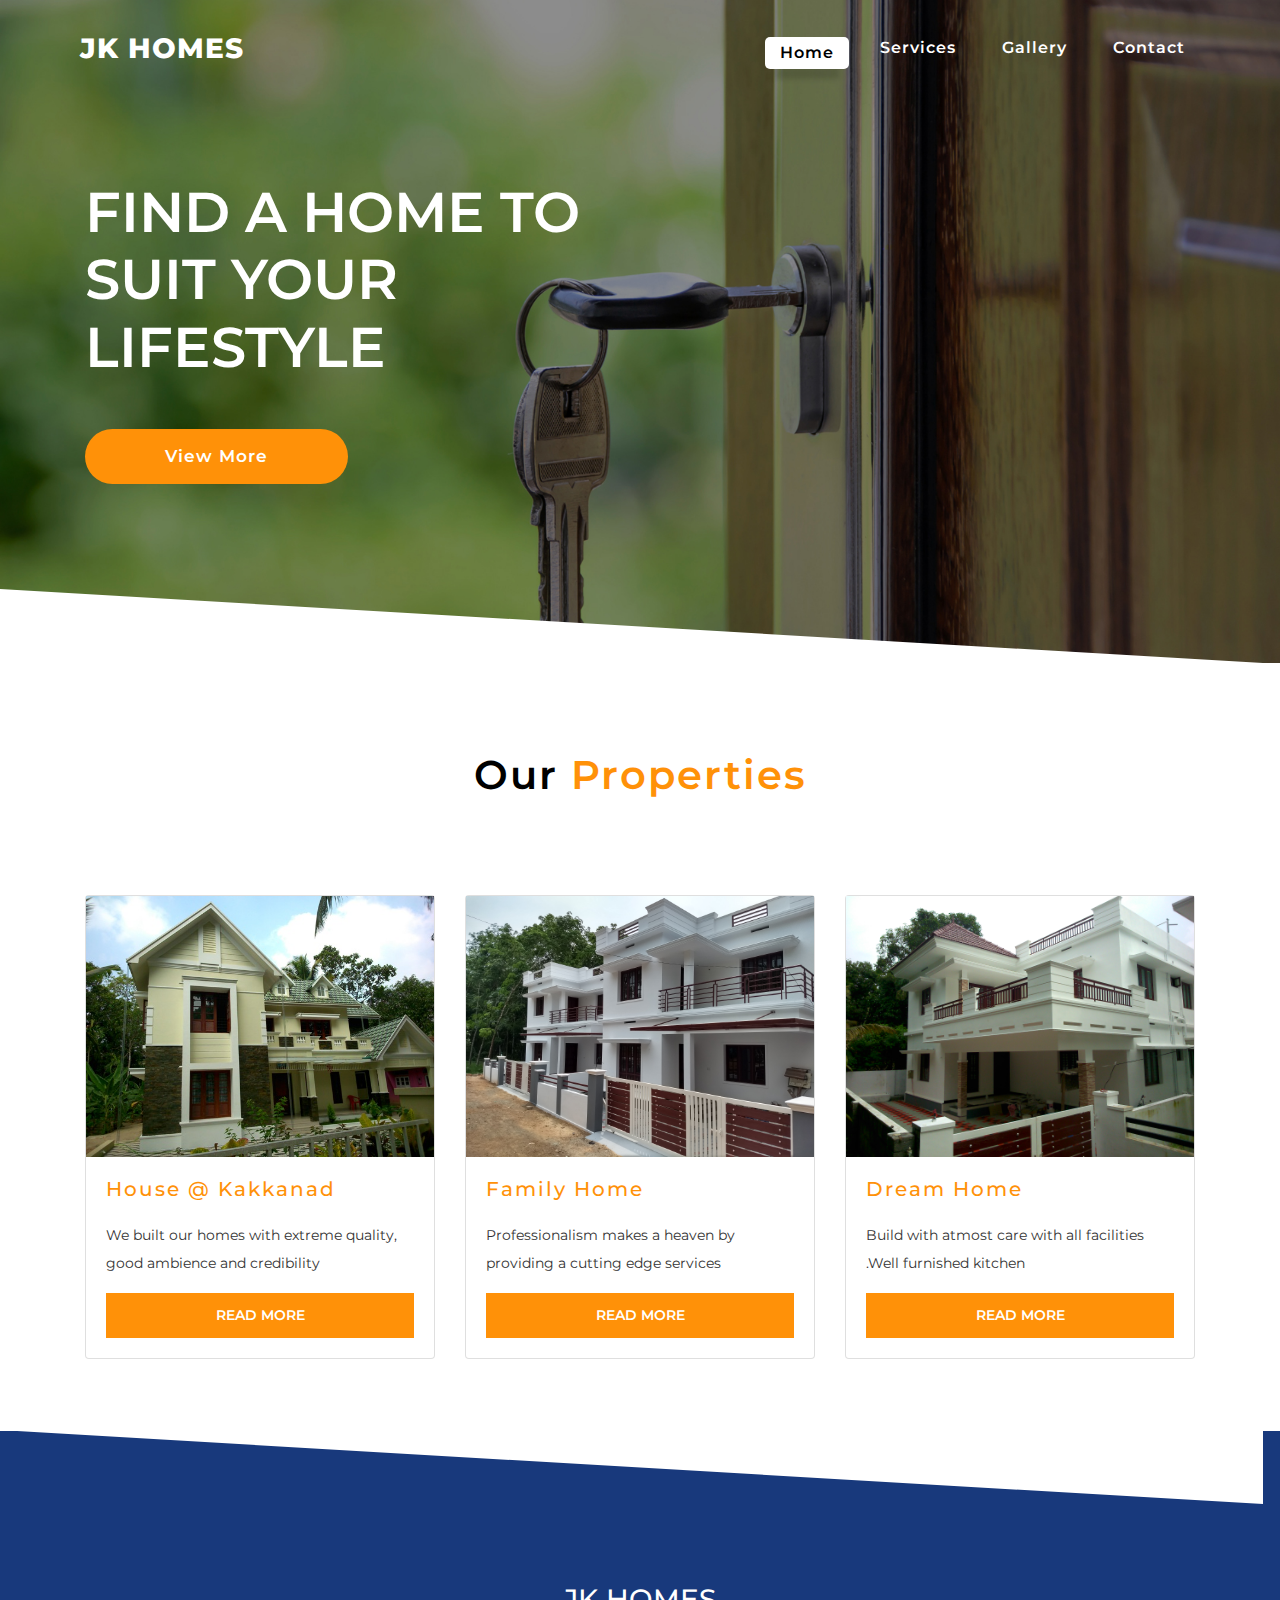
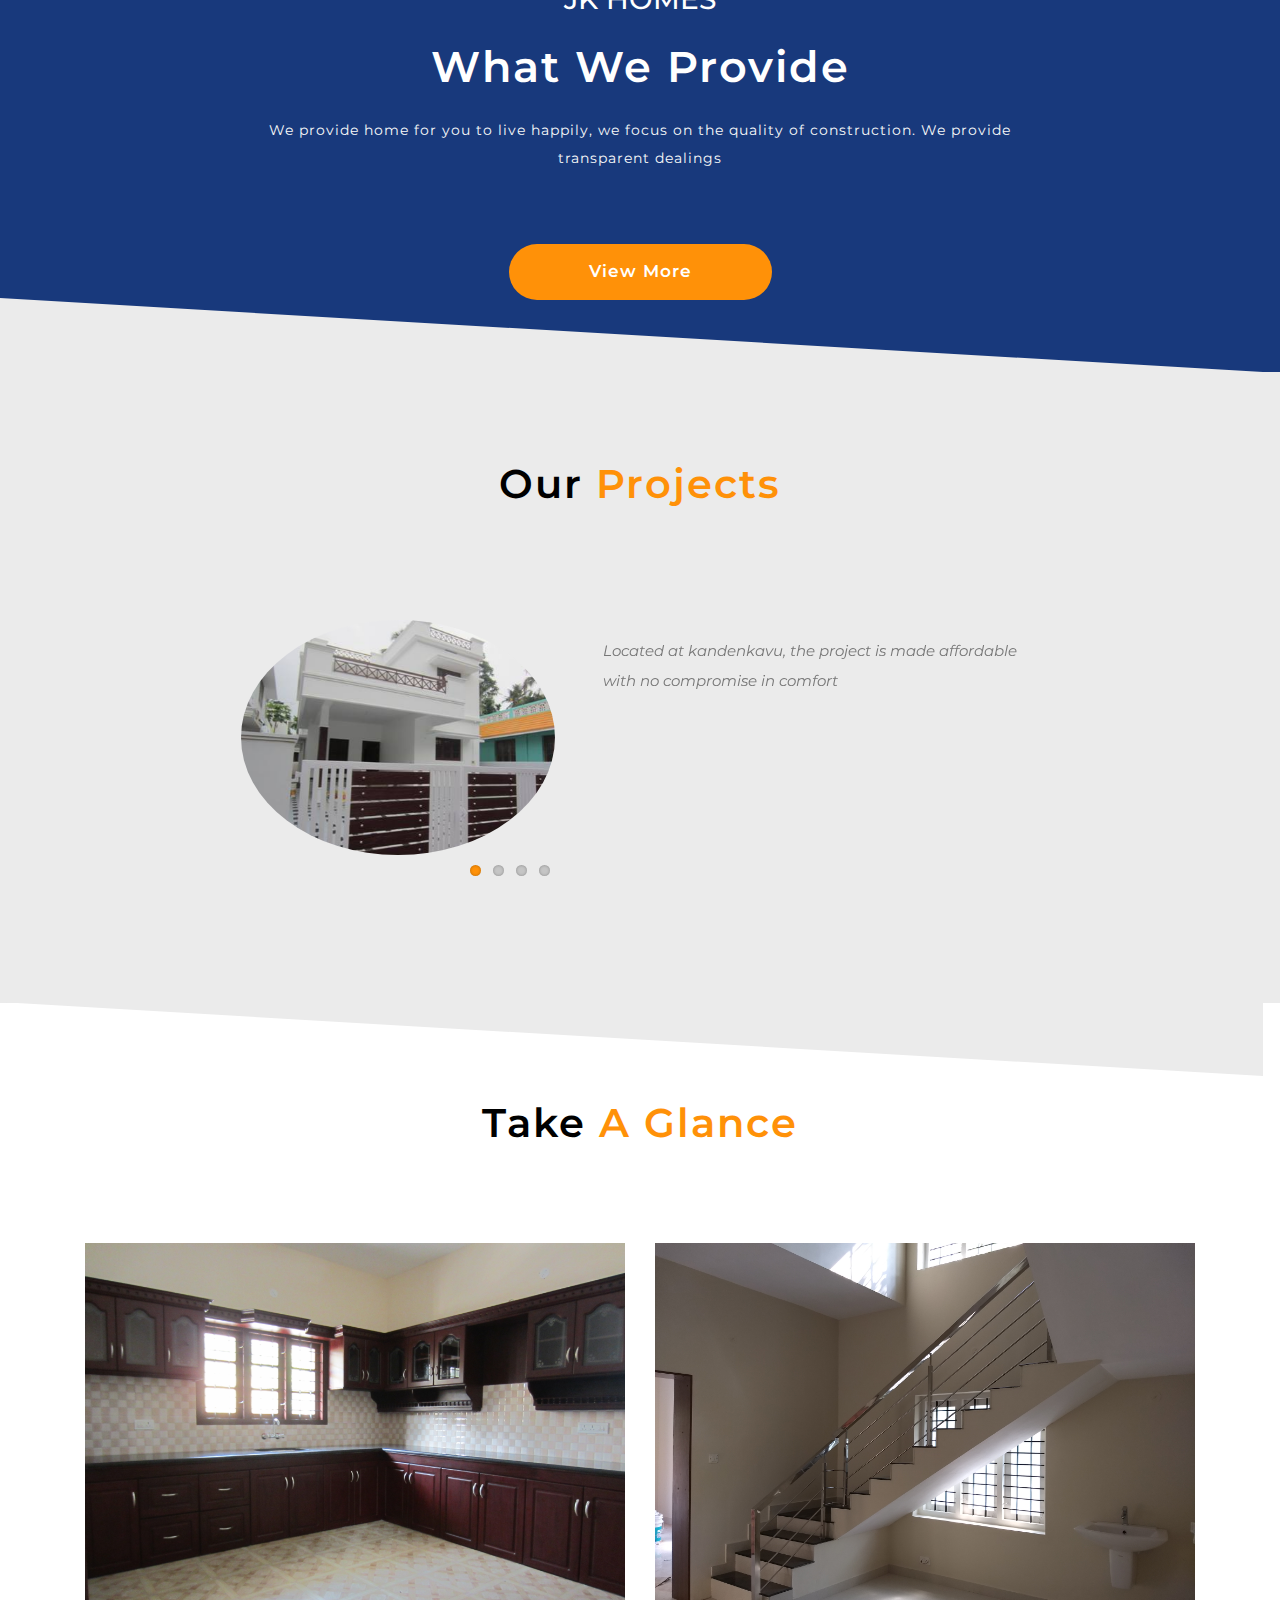
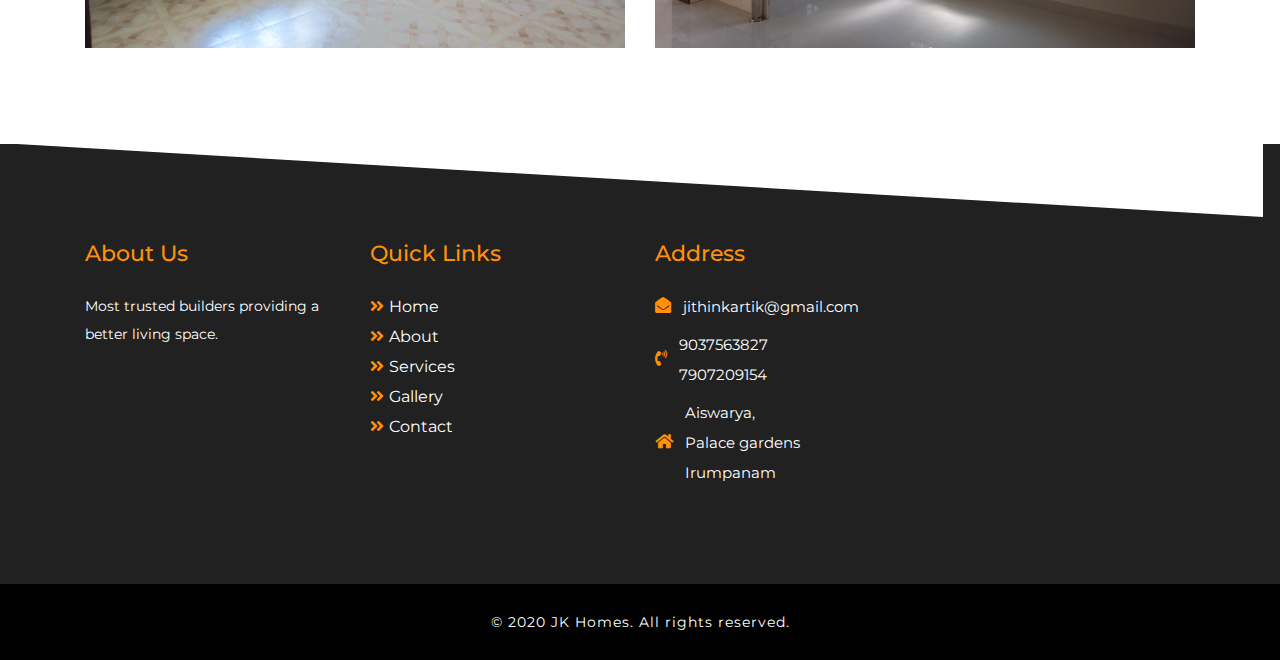
==== index.html @ 2e9ba770 "Final file" ====
<!DOCTYPE html>
<html lang="zxx">
<head>
    <title>JK Homes | Home </title>
    <meta name="viewport" content="width=device-width, initial-scale=1">
    <meta charset="utf-8" />
    <meta name="keywords" content="Vicarage Responsive web template, Bootstrap Web Templates, Flat Web Templates, Android Compatible web template, 
	SmartPhone Compatible web template, free WebDesigns for Nokia, Samsung, LG, Sony Ericsson, Motorola web design" />
    <script>
        addEventListener("load", function () {
            setTimeout(hideURLbar, 0);
        }, false);

        function hideURLbar() {
            window.scrollTo(0, 1);
        }
    </script>
    <!-- Custom Theme files -->
    <link href="css/bootstrap.css" type="text/css" rel="stylesheet" media="all">
    <link href="css/style.css" type="text/css" rel="stylesheet" media="all">
    <!-- font-awesome icons -->
    <link href="css/fontawesome-all.min.css" rel="stylesheet">
    <!-- //Custom Theme files -->
	<link rel="stylesheet" href="css/flexslider.css" type="text/css" media="screen" property="" />
    <!-- online-fonts -->
    <link href="//fonts.googleapis.com/css?family=Montserrat:200,300,400,500,600,700,800,900" rel="stylesheet"><!-- //online-fonts -->
</head>
<body>
    <!-- banner -->
    <div class="banner">
        <!-- header -->
        <header>
            <nav class="navbar navbar-expand-lg navbar-light bg-gradient-secondary">
                <h1>
                    <a class="navbar-brand text-white" href="index.html">
                       JK Homes
                    </a>
                </h1>
                <button class="navbar-toggler ml-md-auto" type="button" data-toggle="collapse" data-target="#navbarSupportedContent" aria-controls="navbarSupportedContent"
                    aria-expanded="false" aria-label="Toggle navigation">
                    <span class="navbar-toggler-icon"></span>
                </button>
                <div class="collapse navbar-collapse" id="navbarSupportedContent">
                    <ul class="navbar-nav ml-lg-auto text-center">
                        <li class="nav-item active  mr-3 mt-lg-0 mt-3">
                            <a class="nav-link" href="index.html">Home
                                <span class="sr-only">(current)</span>
                            </a>
                        </li>
                        <li class="nav-item  mr-3 mt-lg-0 mt-3">
                            <a class="nav-link" href="services.html">services</a>
                        </li>
                        
                        <li class="nav-item mr-3 mt-lg-0 mt-3">
                            <a class="nav-link" href="gallery.html">Gallery</a>
                        </li>
                        <li class="nav-item">
                            <a class="nav-link" href="contact.html">Contact</a>
                        </li>
                       
                    </ul>
                </div>
            </nav>
        </header>
        <!-- //header -->
        <div class="container">
            <!-- banner-text -->
            <div class="banner-text">
                <div class="slider-info">
                    <h3>Find a Home to suit Your Lifestyle</h3>
                    <a class="btn btn-primary mt-lg-5 mt-3 medicle-link-bnr" href="about.html" role="button">View More</a>
                </div>
            </div>
        </div>
    </div>
    <!-- //container -->
    <!-- //banner -->
	<!-- courses -->
	<section class="medthree-row w3-about  py-5">
		<div class="container py-md-4 mt-md-3">
			<h3 class="heading-medicleinfo">Our  <span>Properties</span></h3>
			<div class="card-deck mt-md-5 pt-5">
				  <div class="card">
					<img src="images/Home 14.JPG" class="img-fluid" alt="Card image cap">
					<div class="card-body medic3ls-card">
					  <h5 class="card-title">House @ Kakkanad</h5>
					  <p class="card-text mb-3">We built our homes with extreme quality, good ambience and credibility</p>
						<div class="ab_button">
							<a class="btn btn-primary btn-lg hvr-underline-from-left" href="about.html" role="button">Read More </a>
						</div>
					</div>
				  </div>
				  <div class="card">
					<img src="images/Home 15.jpg" class="img-fluid" alt="Card image cap">
					<div class="card-body medic3ls-card">
					  <h5 class="card-title"> Family Home</h5>
					   <p class="card-text mb-3 ">Professionalism makes a heaven by providing a cutting edge services</p>
						<div class="ab_button">
							<a class="btn btn-primary btn-lg hvr-underline-from-left" href="about.html" role="button">Read More </a>
						</div>
					</div>
				  </div>
				  <div class="card">
					<img src="images/Home 3.JPG" class="img-fluid" alt="Card image cap">
					<div class="card-body medic3ls-card">
					  <h5 class="card-title">Dream Home</h5>
					   <p class="card-text mb-3 ">Build with atmost care with all facilities .Well furnished kitchen</p>
						<div class="ab_button">
							<a class="btn btn-primary btn-lg hvr-underline-from-left" href="about.html" role="button">Read More </a>
						</div>
					</div>
				  </div>
			</div>
        </div>
    </section>
	<!-- //courses -->
	<!-- slide -->
		<section class="slide-bg py-5">
			<div class="container py-md-4 mt-md-3">
				<div class="bg-pricemain mt-md-3 pt-5">
					<h3 class="medicle-title text-uppercase text-white">JK Homes </h3>
					<h5 class="medicle-title text-capitalize pt-4">What we provide </h5>
					<p class="text-light py-4">We provide home for you to live happily, we focus on the quality of construction. We provide transparent dealings
					</p>
					<a class="btn btn-primary mt-lg-5 mt-3 medicle-link-bnr" href="services.html" role="button">View More</a></div>
				
</div>
			</div>
		</section>
	<!-- //slide -->
<!-- Clients -->
	<div class="clients py-5">
		<div class="container py-md-4 mt-md-3">
				<h3 class="heading-medicleinfo">Our  <span>Projects</span></h3>
				<section class="slider mt-md-5 pt-5">
				<div class="flexslider">
					<ul class="slides">
						<li>
							<div class="clients_top row">
								<div class="col-md-5 clients_img">
									<img src="images/Home 2.JPG" class="img-fluid" alt="" />
								</div>
								<div class="col-md-7 client">
									<p>Located at kandenkavu, the project is made affordable with no compromise in comfort</p>
									
								</div>
							</div>
						</li>
						<li>
							<div class="clients_top row">
								<div class="col-md-5 clients_img">
									<img src="images/Home 3.JPG" class="img-fluid" alt="" />
								</div>
								<div class="col-md-7 client">
									<p> Luxurious house located at Kureekkad provides a peacefull ambience. The spectacular view attracts every one.</p>
									
								</div>
							</div>
						</li>
						<li>
							<div class="clients_top row">
								<div class="col-md-5 clients_img">
									<img src="images/Home 4.jpg" class="img-fluid" alt="" />
								</div>
								<div class="col-md-7 client">
									<p>Moving to our new house is definitely a life-changing decision that presents new opportunities, gives new experiences and of course offers new challenges .</p>
									
								</div>
							</div>
						</li>
						<li>
							<div class="clients_top row">
								<div class="col-md-5 clients_img">
									<img src="images/Home 5.JPG" class="img-fluid" alt="" />
								</div>
								<div class="col-md-7 client">
									<p>We are happy to show around your dream dwelling that is built in this beautiful countryside.The house perfectly emanates the service that we provide .</p>
									
							</div>
						</li>
					</ul>
				</div>
			</section>
		</div>
	</div>
<!-- //Clients -->
 <!-- newsletter-->
   
    <!-- //newsletter-->

	<!-- video and events -->
	<div class="video-choose-medicle py-5">
		<div class="container py-xl-5 py-lg-3">
		<h3 class="heading-medicleinfo">Take <span>a glance</span></h3>
			<div class="row mt-md-5 pt-5">
				<div class="col-lg-6 video">
					<img src="images/Home fr- 11.JPG" class="img-fluid" alt="" />
					
				</div>
				<div class="col-lg-6">
					<img src="images/Home fr-10.jpg" class="img-fluid" alt=""/>
				</div>
			</div>

				
					
				</div>
			</div>
		</div>
	</div>
	<!-- //video and events -->
	<!-- Footer -->
		<footer id="footer" class="py-5">
			<div class="container">
				<div class="row  py-lg-5">
					<div class="col-lg-3 col-sm-6 footer-logo">
						<h5>about us</h5>
						
						<p class="mt-3">Most trusted builders providing a better living space.</p>
					</div>
					<div class="col-lg-3 col-sm-6 mt-sm-0 mt-4">
						<h5>Quick links</h5>
						<ul class="list-unstyled quick-links">
							<li>
								<a href="index.html">
								<i class="fa fa-angle-double-right"></i>Home</a>
							</li>
							<li>
								<a href="about.html">
									<i class="fa fa-angle-double-right"></i>About</a>
							</li>
							<li>
								<a href="services.html">
									<i class="fa fa-angle-double-right"></i>Services</a>
							</li>
							<li>
								<a href="gallery.html">
									<i class="fa fa-angle-double-right"></i>Gallery</a>
							</li>
							<li>
								<a href="contact.html">
									<i class="fa fa-angle-double-right"></i>Contact</a>
							</li>
						</ul>
					</div>
					
					<div class="col-lg-4 col-sm-6 footer_grid1 mt-lg-0 mt-4">
						<h5>Address</h5>
						<div class="fv3-contact">
							<span class="fas fa-envelope-open mr-2"></span>
							<p>
								<a href="mailto:chippym002@gmail.com">jithinkartik@gmail.com</a>
							</p>
						</div>
						<div class="fv3-contact my-2">
							<span class="fas fa-phone-volume mr-2"></span>
							<p>9037563827 <br> 7907209154</p>
					
						</div>
						<div class="fv3-contact">
							<span class="fas fa-home mr-2"></span>
							<p>Aiswarya,
								<br>Palace gardens <br> Irumpanam </p>
						</div>
					</div>
				</div>
			</div>
		</footer>
		<div class="cpy-right text-center py-4">
			<p class="text-white">©  2020 JK Homes. All rights reserved.
			</p>
		</div>
	</div>
	<!-- /Footer -->

	<!-- login  -->
   
    <!-- //login -->
	 <!--/Register-->
   
    <!--//Register-->

    <!-- //footer -->
    <!-- js -->
    <script src="js/jquery-2.2.3.min.js"></script>
    <!-- //js -->
	<!-- FlexSlider-JavaScript -->
	<script defer src="js/jquery.flexslider.js"></script>
	<script type="text/javascript">
		
				$(window).load(function(){
				$('.flexslider').flexslider({
					animation: "slide",
					start: function(slider){
						$('body').removeClass('loading');
					}
			});
		});
	</script>
<!-- //FlexSlider-JavaScript -->
    <!-- script for password match -->
    <script>
        window.onload = function () {
            document.getElementById("password1").onchange = validatePassword;
            document.getElementById("password2").onchange = validatePassword;
        }

        function validatePassword() {
            var pass2 = document.getElementById("password2").value;
            var pass1 = document.getElementById("password1").value;
            if (pass1 != pass2)
                document.getElementById("password2").setCustomValidity("Passwords Don't Match");
            else
                document.getElementById("password2").setCustomValidity('');
            //empty string means no validation error
        }
    </script>
    <!-- script for password match -->
    <!-- start-smooth-scrolling -->
    <script src="js/move-top.js"></script>
    <script src="js/easing.js"></script>
    <script>
        jQuery(document).ready(function ($) {
            $(".scroll").click(function (event) {
                event.preventDefault();

                $('html,body').animate({
                    scrollTop: $(this.hash).offset().top
                }, 1000);
            });
        });
    </script>
    <!-- //end-smooth-scrolling -->
    <!-- smooth-scrolling-of-move-up -->
    <script>
        $(document).ready(function () {
            /*
            var defaults = {
                containerID: 'toTop', // fading element id
                containerHoverID: 'toTopHover', // fading element hover id
                scrollSpeed: 1200,
                easingType: 'linear' 
            };
            */

            $().UItoTop({
                easingType: 'easeOutQuart'
            });

        });
    </script>
    <script src="js/SmoothScroll.min.js"></script>
    <!-- //smooth-scrolling-of-move-up -->
    <!-- Bootstrap core JavaScript
================================================== -->
    <!-- Placed at the end of the document so the pages load faster -->
    <script src="js/bootstrap.js"></script>
</body>
</html>
---- css/style.css ----
body {
	margin: 0;
	font-family: 'Montserrat', sans-serif;
	background: #fff;
}

body a,
.slider-info a {
	transition: 0.5s all;
	-webkit-transition: 0.5s all;
	-moz-transition: 0.5s all;
	-o-transition: 0.5s all;
	-ms-transition: 0.5s all;
	text-decoration: none;
	outline: none;
}

h1,
h2,
h3,
h4,
h5,
h6 {
	margin: 0;
	font-family: 'Montserrat', sans-serif;
}

p {
	margin: 0;
	color: #333;
	font-size: 14px;
	line-height: 2;
}

ul {
	margin: 0;
	padding: 0;
}

ul {
	list-style-type: none;
}

body a:hover {
	text-decoration: none;
}

body a:focus {
	outline: none;
	text-decoration: none;
}

.list-group-item {
	background-color: transparent;
}

/*-- bottom-to-top --*/

#toTop {
	display: none;
	text-decoration: none;
	position: fixed;
	bottom: 24px;
	right: 3%;
	overflow: hidden;
	z-index: 999;
	width: 32px;
	height: 32px;
	border: none;
	text-indent: 100%;
	background: url(../images/move-top.png) no-repeat 0px 0px;
}

#toTopHover {
	width: 32px;
	height: 32px;
	display: block;
	overflow: hidden;
	float: right;
	opacity: 0;
	-moz-opacity: 0;
	filter: alpha(opacity=0);
}

/*-- //bottom-to-top --*/

/* header */

header h1,
footer h2 {
	line-height: 0;
}

.navbar-light {
	padding: 2em 5em;
	position: absolute;
	z-index: 999;
	width: 100%;
	left: 0;
}

a.navbar-brand {
	font-family: 'Montserrat', sans-serif;
	text-transform: uppercase;
	font-weight: 800;
	font-size: 0.7em;
	letter-spacing: 1px;
}

a.navbar-brand i {
	color: rgba(0, 0, 0, 0.18);
	font-size: 2em;
}

.navbar-light .navbar-nav .nav-link {
	font-weight: 600;
	text-transform: capitalize;
	color: #fff;
	padding: 4px 15px;
	letter-spacing: 1px;
	-webkit-transition: 0.5s all ease;
	-moz-transition: 0.5s all ease;
	-o-transition: 0.5s all ease;
	-ms-transition: 0.5s all ease;
}

.navbar-light .navbar-nav .nav-link:hover,
.navbar-light .navbar-nav .nav-link:focus,
.navbar-light .navbar-nav .show>.nav-link,
.navbar-light .navbar-nav .active>.nav-link,
.navbar-light .navbar-nav .nav-link.show,
.navbar-light .navbar-nav .nav-link.active {
	color: #000000;
	background: #fff;
	border-radius: 5px;
	box-shadow: 0 20px 5px -10px rgba(0, 0, 0, 0.15);
	transform: translateY(5px);
	transform: translateY(5px);
	-ms-transform: translateY(5px);
	-o-transform: translateY(5px);
	-webkit-transform: translateY(5px);
}

.dropdown-item {
	color: #fff;
}

.dropdown-item,
.dropdown-item.active,
.dropdown-item:active {
	background-color: white;
	color: #000 !important;
	font-weight: 600;
}

.medic3ls-btn {
	letter-spacing: 1px;
	font-weight: 600;
	background: transparent;
	border: 2px solid #fff;
	padding: 4px 15px;
	background: #eee;
}

/*-- //header --*/

/* banner */

.banner {
	background: url(../images/bg4.jpg) center no-repeat;
	-webkit-background-size: cover;
	-moz-background-size: cover;
	-o-background-size: cover;
	-ms-background-size: cover;
	background-size: cover;
	position: relative;
}
.banner:after {
    content: '';
    position: absolute;
    bottom: 0px;
    left: 1px;
    width: 0;
    height: 0;
    border-bottom: 74px solid #ffffff;
    border-right: 1582px solid transparent;
    border-left: 0px solid transparent;
    transform: rotate(-360deg);
}
.inner-banner {
	background: url(../images/bg4.jpg)no-repeat;
	-webkit-background-size: cover;
	-moz-background-size: cover;
	-o-background-size: cover;
	-ms-background-size: cover;
	background-size: cover;
	min-height: 350px;
	position: relative;
}

.banner-text {
	padding: 14vw 0;
	box-sizing: border-box;
}

.slider-info {
    text-align: left;
    width: 600px;
    margin-right: auto;
}

.slider-info h3 {
	font-size: 3.5em;
	text-transform: uppercase;
	color: #fff;
	font-weight: 600;
}

.medicle-link-bnr {
	padding: 15px 80px;
	color: #fff;
	font-weight: 600;
	letter-spacing: 1px;
	font-size: 17px;
	background: #ff9108;
	border: none;
	border-radius: 30px;
}

.medicle-link-cnt {
	padding: 15px 40px;
	color: #fff;
	letter-spacing: 2px;
	font-size: 16px;
	background: #ff9108;
	border: none;
	border-radius: 30px;
	text-transform: uppercase;
}
section.medthree-row{
    position: relative;
}
section.medthree-row:after {
    content: '';
    position: absolute;
    bottom: -73px;
    left: 1px;
    width: 0;
    height: 0;
    border-bottom: 74px solid #ffffff;
    border-right: 1582px solid transparent;
    border-left: 0px solid transparent;
    transform: rotate(-180deg);
	z-index: 9;
}
/* slide */

.slide-bg {
    background: #18397c;
    /*background-size: cover;
    min-height: 40vw;*/
	position:relative;
}
.slide-bg:after {
    content: '';
    position: absolute;
    bottom: 0px;
    left: 1px;
    width: 0;
    height: 0;
    border-bottom: 74px solid #ebebeb;
    border-right: 1582px solid transparent;
    border-left: 0px solid transparent;
    transform: rotate(-360deg);
}
h5.medicle-title {
    color: #fff;
    font-size: 2.7em;
    font-weight: 600;
    letter-spacing: 2px;
}

.slide-bg p {
    letter-spacing: 1px;
}
.bg-pricemain{
    width: 70%;
    margin: 0 auto;
	text-align:center;
}
/* //slide */
/*-- clients--*/
.clients {
    padding: 5em 0;
    background: #ebebeb;
	position:relative;
}
.clients:after {
    content: '';
    position: absolute;
    bottom: -73px;
    left: 1px;
    width: 0;
    height: 0;
    border-bottom: 74px solid #ebebeb;
    border-right: 1582px solid transparent;
    border-left: 0px solid transparent;
    transform: rotate(-180deg);
    z-index: 9;
}
.clients label.line{
	background:#000;
}
.clients h4 {
	font-size: 16px;
	text-transform:uppercase;
	letter-spacing:2px;
	color:#000;
	margin-bottom:35px;
}

.flex-active-slide p {
    line-height: 30px;
    color: #777;
    font-style: italic;
	font-size:15px;
}
.client {
    padding: 2em;
}
.client h5 {
    font-size: 20px;
    color: #ff9108;
    margin-top: 1em;
}
.clients_img {
    padding: 1em;
}
section.slider {
    width: 72%;
    margin: 0 auto;
}
/*-- //clients--*/
/*--/newsletter--*/

.newsletter.text-center.py-lg-5 {
	background: #d19f48;
	position: relative;
}
.newsletter:after {
    content: '';
    position: absolute;
    bottom: 0px;
    left: 1px;
    width: 0;
    height: 0;
    border-bottom: 74px solid #fff;
    border-right: 1582px solid transparent;
    border-left: 0px solid transparent;
    transform: rotate(-360deg);
}
.newsright input[type="email"] {
	outline: none;
	width: 100%;
	padding: 15px 20px;
	color: #848484;
	font-size: 14px;
	border: 1px solid #b5bbbd;
	width: 74%;
	letter-spacing: 3px;
	background: none;
}

.newsright input[type="email"] {
	outline: none;
	padding: 5px 20px;
	border: none;
	line-height: 3;
	color: #fff;
	font-size: 1em;
	width: 70%;
	letter-spacing: 3px;
	background: rgba(208, 202, 202, 0.34);
	border-radius: 0px;
}

.newsright input[type="submit"] {
	padding: 11px 20px;
	font-size: 15px;
	outline: none;
	text-transform: uppercase;
	font-weight: 600;
	letter-spacing: 3px;
	background: #d19f48;
	border: 4px solid rgba(0, 0, 0, 0.32);
	margin-left: 10px;
	color: #fff;
	width: 30%;
	cursor: pointer;
	border-radius: 0;
}

.newsright input[type="submit"]:hover {
	background: #000;
}
.newsletter-inner {
    width: 61%;
    margin: 0 auto;
}
.newsright {
	margin: 0 auto;
	width: 50%;
}

.galsses-grid-right {
	padding: 0 5em 0 2em;
}

.form-control:focus {
	color: #495057;
	background-color: #fff;
	border: 1px solid #80bdff;
	outline: 0;
	box-shadow: 0 0 0 0.2rem transparent;
}

label.align-self-center {
	background: #000000;
	font-size: 2em;
	color: rgba(255, 255, 255, 0.55);
	width: 70px;
	line-height: 60px;
	height: 60px;
	margin-bottom: 0;
	text-align: center;
}

/*--//newsletter--*/
/* footer */

.footer_grid1 span {
    color: #ff9108;
    line-height: 1.5;
}

.list-unstyled li span {
    color: #fff;
    font-weight: 600;
}

input[type="submit"] {
    cursor: pointer;
}

#footer h5 {
    margin-bottom: 25px;
    color:#ff9108;
    text-transform: capitalize;
    font-size: 1.4em;
}

#footer ul.social li {
    padding: 3px 0;
}

.footer-logo h2 a {
    color: #ff9108;
    font-size: 0.9em;
    text-transform: capitalize;
    display: block;
    padding: 0.5em 0;
}
.footer-logo p {
    font-size: 14px;
    color: #fff;
}

.footer-logo h2 a span {
    display: block;
    font-size: 0.5em;
    text-transform: capitalize;
    color: #000;
    letter-spacing: 3px;
    font-weight: 600;
}

#footer ul.social li a i {
    margin-right: 5px;
    font-size: 25px;
    -webkit-transition: .5s all ease;
    -moz-transition: .5s all ease;
    transition: .5s all ease;
}

#footer ul.social li:hover a i {
    font-size: 30px;
    margin-top: -10px;
}

#footer ul.social li a,
#footer ul.quick-links li a {
    color: #fff;
}

#footer ul.social li a:hover {
    color: #eeeeee;
}

#footer ul.quick-links li {
    padding: 3px 0;
    -webkit-transition: .5s all ease;
    -moz-transition: .5s all ease;
    transition: .5s all ease;
    color: #fff;
}

#footer ul.quick-links li a:hover {
    padding: 3px 0;
    margin-left: 5px;
    font-weight: 700;
}

#footer ul.quick-links li a i {
    margin-right: 5px;
    color: #ff9108;
}

#footer ul.quick-links li:hover a i {
    font-weight: 700;
}

fv3-contact span {
    color: #56ab2f;
    font-size: 1.2em;
    display: inline-block;
    background: #eee;
    vertical-align: middle;
    width: 50px;
    height: 50px;
    line-height: 50px;
    text-align: center;
    border-radius: 50%;
}

.fv3-contact p {
    display: inline-block;
    vertical-align: middle;
    color: #fff;
    font-size: 15px;
}

.fv3-contact p a {
    color: #fff;
}
.cpy-right {
    background: #000;
}
.cpy-right {
    color: #fff;
    letter-spacing: 1px;
}
.cpy-right a{
    color: #ff9108; 
}
.cpy-right a:hover {
    color: #fff;
    
}
@media (max-width:767px) {
    #footer h5 {
        padding-left: 0;
        border-left: transparent;
        padding-bottom: 0px;
        margin-bottom: 10px;
    }
}

/*-- footer */
/* //banner */
.heading-medicleinfo {
    font-weight: 600;
    letter-spacing: 2px;
    font-size: 40px;
    text-align: center;
    color: #000;
    text-transform: capitalize;
    position: relative;
    margin-top: 0;
}
.heading-medicleinfo span {
    color: #ff9108;
}
/* //end fixed social */

h5.card-title {
    font-size: 20px;
    letter-spacing: 2px;
    margin-bottom: 1em;
    color: #ff9108;
}
.ab_button a {
    padding: 0.7em 2em;
    color: #fff;
    font-size: 14px;
	background: #ff9108;
    border: 2px solid #ff9108;
	display: block;
    border-radius: 0;
    font-weight: 600;
    text-transform: uppercase;
    transition: 0.5s all;
    -webkit-transition: 0.5s all;
    -moz-transition: 0.5s all;
    -o-transition: 0.5s all;
    -ms-transition: 0.5s all;
}
.ab_button a:hover {
    background:none;
	color:#ff9108;
    border: 2px solid #ff9108;
}
/* login */

.modal-content {
	position: relative;
	display: -webkit-box;
	display: -ms-flexbox;
	display: flex;
	-webkit-box-orient: vertical;
	-webkit-box-direction: normal;
	-ms-flex-direction: column;
	flex-direction: column;
	width: 100%;
	pointer-events: auto;
	border: 10px solid rgba(0, 0, 0, 0.19);
	border-radius: 0.3rem;
	outline: 0;
	color: #fff;
	font-family: 'Montserrat', sans-serif;
	background: #fff;
}

.right-medic3l input[type="submit"] {
	background: #ff9108;
	border: none;
	color: #fff;
	font-size: 1em;
	text-transform: uppercase;
	font-weight: 600;
	letter-spacing: 1px;
	font-family: 'Montserrat', sans-serif;
	cursor: pointer;
}
button.form-control.submit.mb-4 {
    background: #ff9108;
	border: none;
	color: #fff;
	font-size: 1em;
	text-transform: uppercase;
	font-weight: 600;
	letter-spacing: 1px;
	font-family: 'Montserrat', sans-serif;
	cursor: pointer;
}
.col-form-label {
	text-transform: uppercase;
	font-weight: 600;
	color: #000;
	font-size: 13px;
	letter-spacing: 1px;
}

.modal-header {
	background: #fff;
	color: #000;
	border: none;
	text-transform: uppercase;
	margin: 0 auto;
}

.modal-body {
	position: relative;
	-webkit-box-flex: 1;
	-ms-flex: 1 1 auto;
	flex: 1 1 auto;
	padding: 1rem;
}

/* //modal */

/* video and event section */
.video-choose-medicle{
	position:relative
}
.video-choose-medicle:after {
    content: '';
    position: absolute;
    bottom: -73px;
    left: 1px;
    width: 0;
    height: 0;
    border-bottom: 74px solid #fff;
    border-right: 1582px solid transparent;
    border-left: 0px solid transparent;
    transform: rotate(-180deg);
    z-index: 9;
}
.events-up h5 {
    font-size: 20px;
}

.events-up h5 span {
    display: block;
}

.events-up {
    background: #ff9108;
}
.events-right h4 {
    font-size: 20px;
}
.events-right ul li i {
    color: #ff9108;
}

.events-right ul li {
    font-size: 15px;
}

/* video and event section */
footer#footer {
    background: #212121;
}
/*--services --*/
.w3-services{
  padding:5em 0;
}
.w3-services-left-grid h3 {
    color: #fff;
}
.w3-services-left-grid h4 {
    font-size: 1.4em;
    color: #fff;
	margin-bottom: 1em;
    text-transform: uppercase;
    letter-spacing: 2px;
}
.w3-services-left-grid p, .w3-icon-grid1 p {
    font-size: 15px;
    line-height: 28px;
    letter-spacing: 0.5px;
    text-transform: capitalize;
    color: #777;
}
.Supp {
    float: left;
    width: 80%;
    margin-left: 5%;
}
.w3-icon-grid1 i {
    font-size: 16px;
    color: #fff;
    float: left;
    width: 40px;
    height: 40px;
    background:#029EB7;
    text-align: center;
    line-height: 40px;
    border-radius: 50%;
}
.w3-icon-grid-gap1:nth-child(2){
    margin: 3em 0;
}
.w3-services-right-grid h3 {
    text-transform: capitalize;
    color: #58575d;
    font-size: 21px;
    font-weight: 600;
    letter-spacing: 1px;
    margin-top: 6px;
    margin-bottom: 15px;
}
.w3-services-left-grid a {
    color: #fff;
    text-transform: capitalize;
    border: 2px solid #fff;
    padding: 10px 20px;
    font-size: 14px;
    letter-spacing: 1px;
}

.w3-services-left-grid a:hover{
    background: #1cc7d0;
    border: 2px solid #1cc7d0;
}
.more{
	margin:2em 0;
}
.w3-services-right-grid {
    padding-left: 4em;
}
/*-- what we do --*/
.medic3l_header {
    text-align: center;
    font-size: 3em;
    color: #2c363e;
    text-shadow: 0 1px 2px rgba(0, 0, 0, 0.37);
}
.medthree_head_section p {
    font-size: 15px;
    text-align: center;
    margin: 20px auto;
    width: 60%;
    color: #5e5e5e;
    line-height: 1.8em;
    letter-spacing: 1px;
}
.medthree_head_section {
    margin-bottom: 5em;
}
.about-info-grids {
    text-align: center;
}
.bord {
    background: #e8e8e8;
    height: 1px;
    width: 75%;
    margin: 3em auto;
}
.about-info.about-info2 {
   border-left: 1px solid #e8e8e8;
   border-right: 1px solid #e8e8e8;
}
.about-info-grids p {
    font-size: 15px;
    margin:0;
    color: #777;
    font-weight: 400;
	line-height:1.8em;
}
.about-info-grids h4 {
    font-size: 22px;
    color: #151515;
    letter-spacing: .075em;
    font-weight: 600;
    text-transform: capitalize;
    margin: 20px 0;
}
.about-info-grids i {
    font-size: 36px;
    color: #ff9108;
}
/*-- //what we do --*/
.w3_medicleits_header.two {
    color: #fff;
}
/*-- //services --*/
/* contact */

#success-message {
	opacity: 0;
}

.col-xs-12.col-sm-12.col-md-12.col-lg-12 {
	padding: 0 20% 0 20%;
}

.form-title {
	padding: 25px;
	font-size: 30px;
	font-weight: 300;
	font-family: 'EB Garamond', serif;
}

.form-group .form-control {
	-webkit-box-shadow: none;
	border-bottom: 1px;
	border-style: none none solid none;
	border-color:#ff9108;
}

.form-group .form-control:focus {
	box-shadow: none;
	border-width: 0 0 2px 0;
	border-color: #000;
}

textarea {
	resize: none;
}

.btn-mod.btn-large {
	height: auto;
	padding: 13px 52px;
	font-size: 15px;
}

.btn-mod.btn-border {
	color: #000000;
	border: 1px solid #000000;
	background: transparent;
}

.btn-mod,
a.btn-mod {
	-webkit-box-sizing: border-box;
	-moz-box-sizing: border-box;
	box-sizing: border-box;
	padding: 4px 13px;
	color: #fff;
	background: rgba(34, 34, 34, .9);
	border: 1px solid transparent;
	font-size: 11px;
	font-weight: 400;
	text-transform: uppercase;
	text-decoration: none;
	letter-spacing: 2px;
	-webkit-border-radius: 0;
	-moz-border-radius: 0;
	border-radius: 0;
	-webkit-box-shadow: none;
	-moz-box-shadow: none;
	box-shadow: none;
	-webkit-transition: all 0.2s cubic-bezier(0.000, 0.000, 0.580, 1.000);
	-moz-transition: all 0.2s cubic-bezier(0.000, 0.000, 0.580, 1.000);
	-o-transition: all 0.2s cubic-bezier(0.000, 0.000, 0.580, 1.000);
	-ms-transition: all 0.2s cubic-bezier(0.000, 0.000, 0.580, 1.000);
	transition: all 0.2s cubic-bezier(0.000, 0.000, 0.580, 1.000);
}

.btn-mod.btn-border:hover,
.btn-mod.btn-border:active,
.btn-mod.btn-border:focus,
.btn-mod.btn-border:active:focus {
	color: #fff;
	border-color: #000;
	background: #000;
	outline: none;
}

@media only screen and (max-width: 500px) {
	.btn-mod.btn-large {
		padding: 6px 16px;
		font-size: 11px;
	}
	.form-title {
		font-size: 20px;
	}
}

form#contact-form label {
	color: #ea4335;
}

label {
	color: #000 !important;
	font-weight: 600;
	letter-spacing: 0.5px;
}

/* //contact */

/* contact */

.form-control {
	background-color: #e2e2e2;
	border: none;
}

.map iframe {
	width: 100%;
	border: 7px solid #e4e4e4;
	min-height: 500px;
}
.serv_bottom {
    background: #ff9108;
    color: #fff;
}
.serv_bottom:hover {
    background: #ff9108;
    color: #fff;
}
/* //contact */
.typo-medthree h4 {
	color: #ff9108;
	font-size: 1.5em;
	text-transform: capitalize;
}

.bg-flex {
    background-color: rgba(241, 135, 3, 0.45);
    border: 1px solid rgb(208, 170, 123);
}
.bg-flex-item {
	background-color: #fff;
	border: 1px solid #d7d8d8;
}

.typo-medthree h5 {
	color: #333;
}

/* //typography */
/*-- team --*/
.team-grids img {
	margin: 0 auto;
	width: inherit;
	width: 100%;
}
.team-grids {
	position: relative;
	overflow: hidden;
}
.team-grids h4 {
    font-size: 1.1em;
    font-weight: 600;
    color: #fff;
    letter-spacing: 1px;
}
.team-grids h6{
    font-size: 0.9em;
    font-weight: 400;
    color: #ff3d00;
    letter-spacing: 1px;
    margin: 1em 0;
}
.caption p {
	font-size: 15px;
	color: #76daff;
	letter-spacing: .6px;
	margin: 4px 0 11px;
}
.testi-text p {
    color: #777;
    font-size: 15px;
}
.social-icons-section a {
    color: #636c72;
}
.social-icons-section a:hover {
    color: #76daff;
}
.team-info {
    position: absolute;
    bottom: -227px;
    margin: 0;
    left: 15px;
    background: rgb(17, 18, 19);
    border-top:4px solid #ff3d00;
    padding: 1em;
    -webkit-transition: .5s all;
    transition: .5s all;
    -moz-transition: .5s all;
    width: 90%;
    text-align: center;
}
.team-grids:hover div.team-info {
	bottom: 0px;
}
.team-grids:hover {
	border-color: #76daff;
}
.social-icons-section {
    margin-top: 0.5em;
}
.caption {
	padding: 0px;
}
.team-info .social-icons-section a {
	margin: 0em .5em;
}
.team-grids img {
    width: 100%;
}
/*-- //team --*/
.banner_bottom_left h4 {
    font-size: 1.5em;
    color: #3c3c3c;
    letter-spacing: 1px;
    position: relative;
    font-weight: 600;
    line-height: 1.6em;
    margin-bottom: 1em;
    text-shadow: 0 1px 2px rgba(0, 0, 0, 0.05);
}
.banner_bottom_left p {
    margin-bottom: 1em;
    letter-spacing: 1px;
    font-size: 15px;
    line-height: 1.8em;
    color: #777;
}
.slide-bg1 {
    background: #18397c;
}
i.fas.fa-envelope {
    color: #fff;
}
/* -- Responsive code -- */

@media screen and (max-width: 1600px) {
}

@media screen and (max-width: 1440px) {
	.banner:after {
    left: 0px;
    border-right: 1423px solid transparent;
}
section.medthree-row:after {
    left: 0px;
    border-right: 1423px solid transparent;
}
.slide-bg:after {
    left: 0px;
    border-right: 1423px solid transparent;
}
.clients:after {
    left: 0px;
    border-right: 1423px solid transparent;
}
.newsletter:after {
    left: 0px;
    border-right: 1423px solid transparent;
}
.video-choose-medicle:after {
    left: 0px;
    border-right: 1423px solid transparent;
}
}

@media screen and (max-width: 1366px) {
	.banner:after {
    left: 0px;
    border-right: 1349px solid transparent;
}
section.medthree-row:after {
    left: 0px;
    border-right: 1349px solid transparent;
}
.slide-bg:after {
    left: 0px;
    border-right: 1349px solid transparent;
}
.clients:after {
    left: 0px;
    border-right: 1349px solid transparent;
}
.newsletter:after {
    left: 0px;
    border-right: 1349px solid transparent;
}
.video-choose-medicle:after {
    left: 0px;
    border-right: 1349px solid transparent;
}
}

@media screen and (max-width: 1280px) {
	.slider-info h3 {
		font-size: 3.5em;
	}
	.banner:after {
    left: 0px;
    border-right: 1263px solid transparent;
}
section.medthree-row:after {
    left: 0px;
    border-right: 1263px solid transparent;
}
.slide-bg:after {
    left: 0px;
    border-right: 1263px solid transparent;
}
.clients:after {
    left: 0px;
    border-right: 1263px solid transparent;
}
.newsletter:after {
    left: 0px;
    border-right: 1263px solid transparent;
}
.video-choose-medicle:after {
    left: 0px;
    border-right: 1263px solid transparent;
}
}

@media screen and (max-width: 1080px) {
	.slider-info h3 {
		font-size: 3.2em;
	}
	.inner-banner {
    min-height: 280px;
}
.banner:after {
    left: 0px;
    border-right: 1063px solid transparent;
}
section.medthree-row:after {
    left: 0px;
    border-right: 1063px solid transparent;
}
.slide-bg:after {
    left: 0px;
    border-right: 1063px solid transparent;
}
.clients:after {
    left: 0px;
    border-right: 1063px solid transparent;
}
.newsletter:after {
    left: 0px;
    border-right: 1063px solid transparent;
}
.video-choose-medicle:after {
    left: 0px;
    border-right: 1063px solid transparent;
}
}

@media screen and (max-width: 1050px) {
	.banner:after {
    left: 0px;
    border-right: 1033px solid transparent;
}
section.medthree-row:after {
    left: 0px;
    border-right: 1033px solid transparent;
}
.slide-bg:after {
    left: 0px;
    border-right: 1033px solid transparent;
}
.clients:after {
    left: 0px;
    border-right: 1033px solid transparent;
}
.newsletter:after {
    left: 0px;
    border-right: 1033px solid transparent;
}
.video-choose-medicle:after {
    left: 0px;
    border-right: 1033px solid transparent;
}
}

@media screen and (max-width: 1024px) {
	.navbar-light .navbar-nav .nav-link {
    padding: 4px 10px;
	}
.banner:after {
    left: 0px;
    border-right: 1007px solid transparent;
}
section.medthree-row:after {
    left: 0px;
    border-right: 1007px solid transparent;
}
.slide-bg:after {
    left: 0px;
    border-right: 1007px solid transparent;
}
.clients:after {
    left: 0px;
    border-right: 1007px solid transparent;
}
.newsletter:after {
    left: 0px;
    border-right: 1007px solid transparent;
}
.video-choose-medicle:after {
    left: 0px;
    border-right: 1007px solid transparent;
}
section.slider {
    width: 66%;
    margin: 0 auto;
}
}

@media screen and (max-width: 991px) {
	.navbar-collapse {
		background: #ff9108;
		padding: 1em;
	}
	.dropdown-menu.show {
		text-align: center;
	}
		.inner-banner {
    min-height: 280px;
}
button.btn.ml-lg-2.medic3ls-btn {
    margin-top: 1em;
}
.navbar-light .navbar-toggler {
    background: #fff;
}
.banner_bottom_left {
    margin-top: 1em;
}
.bg-pricemain {
    width: 100%;
}
h5.medicle-title {
    font-size: 2.2em;
}
.newsletter-inner {
    width: 100%;
}
.banner:after {
  left: 0px;
    border-bottom: 52px solid #ffffff;
}
.slide-bg:after {
    left: 0px;
    border-bottom: 52px solid #ebebeb;
}
.client {
    padding: 1em;
}
section.slider {
    width: 69%;
}
.newsletter:after {
    left: 0px;
    border-bottom: 52px solid #fff;
}
.events {
    margin-top: 1.5em;
}
.newsright {
    width: 77%;
	padding-bottom: 2em;
}
.banner:after {
    left: 0px;
    border-right: 974px solid transparent;
}
section.medthree-row:after {
    left: 0px;
    border-right: 974px solid transparent;
}
.slide-bg:after {
    left: 0px;
    border-right: 974px solid transparent;
}
.clients:after {
    left: 0px;
    border-right: 974px solid transparent;
}
.newsletter:after {
    left: 0px;
    border-right: 974px solid transparent;
}
.video-choose-medicle:after {
    left: 0px;
    border-right: 974px solid transparent;
}
}
@media screen and (max-width: 900px) {
	.banner:after {
    left: 0px;
    border-right: 883px solid transparent;
}
section.medthree-row:after {
    left: 0px;
    border-right: 883px solid transparent;
}
.slide-bg:after {
    left: 0px;
    border-right: 883px solid transparent;
}
.clients:after {
    left: 0px;
    border-right: 883px solid transparent;
}
.newsletter:after {
    left: 0px;
    border-right: 883px solid transparent;
}
.video-choose-medicle:after {
    left: 0px;
    border-right: 883px solid transparent;
}
}

@media screen and (max-width: 800px) {
	.slider-info h3 {
		font-size: 2.8em;
	}
	.medicle-link-cnt {
		padding: 10px 30px;
		letter-spacing: 1px;
		font-size: 15px;
	}
	.banner:after {
    left: 0px;
    border-right: 783px solid transparent;
}
section.medthree-row:after {
    left: 0px;
    border-right: 783px solid transparent;
}
.slide-bg:after {
    left: 0px;
    border-right: 783px solid transparent;
}
.clients:after {
    left: 0px;
    border-right: 783px solid transparent;
}
.newsletter:after {
    left: 0px;
    border-right: 783px solid transparent;
}
.video-choose-medicle:after {
    left: 0px;
    border-right: 783px solid transparent;
}
}

@media screen and (max-width: 768px) {
	.medicle-link-bnr {
		padding: 9px 48px;
		font-size: 15px;
	}
	.medic3ls-titles{
		margin-bottom:2em !important;
	}
	.banner:after {
    left: 0px;
    border-right: 751px solid transparent;
}
section.medthree-row:after {
    left: 0px;
    border-right: 751px solid transparent;
}
.slide-bg:after {
    left: 0px;
    border-right: 751px solid transparent;
}
.clients:after {
    left: 0px;
    border-right: 751px solid transparent;
}
.newsletter:after {
    left: 0px;
    border-right: 751px solid transparent;
}
.video-choose-medicle:after {
    left: 0px;
    border-right: 751px solid transparent;
}
}

@media screen and (max-width: 736px) {
	.slider-info {
		width: 547px;
		padding-top: 3em;
	}
	ul.partners-icon li i {
		font-size: 4.5em;
	}
	.card-deck .card {
    flex: auto;
}
.card:nth-child(2) {
	margin-top:1.5em;
	margin-bottom:1.5em;
}
.team-grids:nth-child(2),.team-grids:nth-child(1) {
	margin-bottom:1.5em;
}
.about-info.about-info2 {
    margin: 1em 0;
	border:none;
}
.clients_img {
    padding: 1em;
    text-align: center;
}
.client {
    text-align: center;
}
.newsright {
    width: 100%;
}
.banner:after {
    border-bottom: 42px solid #ffffff;
}
.slide-bg:after {
    border-bottom: 42px solid #ebebeb;
}
.banner:after {
    left: 0px;
    border-right: 719px solid transparent;
}
section.medthree-row:after {
    left: 0px;
    border-right: 719px solid transparent;
}
.slide-bg:after {
    left: 0px;
    border-right: 719px solid transparent;
}
.clients:after {
    left: 0px;
    border-right: 719px solid transparent;
}
.newsletter:after {
    left: 0px;
    border-right: 719px solid transparent;
}
.video-choose-medicle:after {
    left: 0px;
    border-right: 719px solid transparent;
}
}

@media screen and (max-width: 734px) {
.banner:after {
    left: 0px;
    border-right: 717px solid transparent;
}
section.medthree-row:after {
    left: 0px;
    border-right: 717px solid transparent;
}
.slide-bg:after {
    left: 0px;
    border-right: 717px solid transparent;
}
.clients:after {
    left: 0px;
    border-right: 717px solid transparent;
}
.newsletter:after {
    left: 0px;
    border-right: 717px solid transparent;
}
.video-choose-medicle:after {
    left: 0px;
    border-right: 717px solid transparent;
}
}

@media screen and (max-width: 684px) {
.banner:after {
    left: 0px;
    border-right: 667px solid transparent;
}
section.medthree-row:after {
    left: 0px;
    border-right: 667px solid transparent;
}
.slide-bg:after {
    left: 0px;
    border-right: 667px solid transparent;
}
.clients:after {
    left: 0px;
    border-right: 667px solid transparent;
}
.newsletter:after {
    left: 0px;
    border-right: 667px solid transparent;
}
.video-choose-medicle:after {
    left: 0px;
    border-right: 667px solid transparent;
}
}

@media screen and (max-width: 667px) {
	.slider-info h3 {
		font-size: 2.5em;
	}
	.heading-medicleinfo {
    font-size: 36px;
	}
	.inner-banner {
    min-height: 230px;
}
.banner:after {
    left: 0px;
    border-right: 650px solid transparent;
}
section.medthree-row:after {
    left: 0px;
    border-right: 650px solid transparent;
}
.slide-bg:after {
    left: 0px;
    border-right: 650px solid transparent;
}
.clients:after {
    left: 0px;
    border-right: 650px solid transparent;
}
.newsletter:after {
    left: 0px;
    border-right: 650px solid transparent;
}
.video-choose-medicle:after {
    left: 0px;
    border-right: 650px solid transparent;
}
}

@media screen and (max-width: 640px) {
	.banner:after {
    left: 0px;
    border-right: 640px solid transparent;
}
section.medthree-row:after {
    left: 0px;
    border-right: 623px solid transparent;
}
.slide-bg:after {
    left: 0px;
    border-right: 623px solid transparent;
}
.clients:after {
    left: 0px;
    border-right: 623px solid transparent;
}
.newsletter:after {
    left: 0px;
    border-right: 623px solid transparent;
}
.video-choose-medicle:after {
    left: 0px;
    border-right: 623px solid transparent;
}
}

@media screen and (max-width: 600px) {
	.slider-info {
		width: auto;
	}
	.slider-info h3 {
		font-size: 2.3em;
	}
	.banner:after {
    left: 0px;
    border-right: 583px solid transparent;
}
section.medthree-row:after {
    left: 0px;
    border-right: 583px solid transparent;
}
.slide-bg:after {
    left: 0px;
    border-right: 583px solid transparent;
}
.clients:after {
    left: 0px;
    border-right: 583px solid transparent;
}
.newsletter:after {
    left: 0px;
    border-right: 583px solid transparent;
}
.video-choose-medicle:after {
    left: 0px;
    border-right: 583px solid transparent;
}
}

@media screen and (max-width: 568px) {
	.btn-medicle {
		padding: 10px;
	}
	.slider-info h3 {
		font-size: 1.8em;
	}
		.inner-banner {
    min-height: 210px;
}
.team-grids:nth-child(3) {
	margin-bottom:1.5em;
}
.banner:after {
    left: 0px;
    border-right: 551px solid transparent;
}
section.medthree-row:after {
    left: 0px;
    border-right: 551px solid transparent;
}
.slide-bg:after {
    left: 0px;
    border-right: 568px solid transparent;
}
.clients:after {
    left: 0px;
    border-right: 551px solid transparent;
}
.newsletter:after {
    left: 0px;
    border-right: 551px solid transparent;
}
.video-choose-medicle:after {
    left: 0px;
    border-right: 551px solid transparent;
}
}

@media screen and (max-width: 480px) {
	.navbar-light {
		padding: 1em 2em;
	}
	.map iframe {
    min-height:250px;
}
	.inner-banner {
    min-height: 190px;
}
h5.medicle-title {
    font-size: 1.9em;
}
.team-grids:nth-child(2),.team-grids:nth-child(1) {
	margin-bottom:1.5em;
}
h5.medicle-title {
    font-size: 1.5em;
}
h3.medicle-title.text-uppercase.text-white {
    font-size: 20px;
}
.banner_bottom_left h4 {
    font-size: 1.4em;
}
.about-info-grids h4 {
    font-size: 18px;
}
.newsright input[type="submit"] {
    padding: 11px 7px;
}
.banner:after {
    left: 0px;
    border-right: 463px solid transparent;
}
section.medthree-row:after {
    left: 0px;
    border-right: 463px solid transparent;
}
.slide-bg:after {
    left: 0px;
    border-right: 463px solid transparent;
}
.clients:after {
    left: 0px;
    border-right: 463px solid transparent;
}
.newsletter:after {
    left: 0px;
    border-right: 463px solid transparent;
}
.video-choose-medicle:after {
    left: 0px;
    border-right: 463px solid transparent;
}
section.slider {
    width: 58%;
}
}

@media screen and (max-width: 440px) {
	a.navbar-brand i {
		font-size: 1.5em;
	}
	ul.partners-icon li {
		margin: 0 0.5em;
	}
	.newsright input[type="submit"] {
    letter-spacing: 2px;
	width: 33%;
	}
	.banner:after {
    left: 0px;
    border-right: 423px solid transparent;
}
section.medthree-row:after {
    left: 0px;
    border-right: 423px solid transparent;
}
.slide-bg:after {
    left: 0px;
    border-right: 423px solid transparent;
}
.clients:after {
    left: 0px;
    border-right: 423px solid transparent;
}
.newsletter:after {
    left: 0px;
    border-right: 423px solid transparent;
}
.video-choose-medicle:after {
    left: 0px;
    border-right: 423px solid transparent;
}
}
@media screen and (max-width: 414px) {
.banner:after {
    left: 0px;
    border-right: 397px solid transparent;
}
section.medthree-row:after {
    left: 0px;
    border-right: 397px solid transparent;
}
.slide-bg:after {
    left: 0px;
    border-right: 397px solid transparent;
}
.clients:after {
    left: 0px;
    border-right: 397px solid transparent;
}
.newsletter:after {
    left: 0px;
    border-right: 397px solid transparent;
}
.video-choose-medicle:after {
    left: 0px;
    border-right: 397px solid transparent;
}
}
@media screen and (max-width: 412px) {
.banner:after {
    left: 0px;
    border-right: 395px solid transparent;
}
section.medthree-row:after {
    left: 0px;
    border-right: 395px solid transparent;
}
.slide-bg:after {
    left: 0px;
    border-right: 395px solid transparent;
}
.clients:after {
    left: 0px;
    border-right: 395px solid transparent;
}
.newsletter:after {
    left: 0px;
    border-right: 395px solid transparent;
}
.video-choose-medicle:after {
    left: 0px;
    border-right: 395px solid transparent;
}
}
@media screen and (max-width: 384px) {
	.medicle-link-bnr {
		padding: 6px 25px;
		font-size: 14px;
		letter-spacing: 0;
	}
	ul.partners-icon li {
		display: block;
	}
		.inner-banner {
    min-height: 160px;
}
.banner-text {
    padding: 18vw 0;
}
.newsright input[type="submit"] {
    width: 39%;
}
.banner:after {
    left: 0px;
    border-right: 367px solid transparent;
}
section.medthree-row:after {
    left: 0px;
    border-right: 367px solid transparent;
}
.slide-bg:after {
    left: 0px;
    border-right: 367px solid transparent;
}
.clients:after {
    left: 0px;
    border-right: 367px solid transparent;
}
.newsletter:after {
    left: 0px;
    border-right: 367px solid transparent;
}
.video-choose-medicle:after {
    left: 0px;
    border-right: 367px solid transparent;
}
}

@media screen and (max-width: 375px) {
	.slider-info h3 {
		font-size: 1.6em;
	}
	.banner_bottom_left h4 {
    font-size: 1.3em;
}
.banner:after {
    left: 0px;
    border-right: 358px solid transparent;
}
section.medthree-row:after {
    left: 0px;
    border-right: 358px solid transparent;
}
.slide-bg:after {
    left: 0px;
    border-right: 358px solid transparent;
}
.clients:after {
    left: 0px;
    border-right: 358px solid transparent;
}
.newsletter:after {
    left: 0px;
    border-right: 358px solid transparent;
}
.video-choose-medicle:after {
    left: 0px;
    border-right: 358px solid transparent;
}
}
@media screen and (max-width: 320px) {
	.register-bottom h5 {
		font-size: 1.3em;
	}
	#footer h5 {
    font-size: 1.3em;
}
.heading-medicleinfo {
    font-size: 32px;
}
	.medic3ls-titles{
		margin-bottom:1em !important;
	}
		.inner-banner {
    min-height: 140px;
}
a.navbar-brand {
    font-size: 0.65em;
}
.newsright input[type="submit"] {
    letter-spacing: 0px;
}
.banner:after {
    left: 0px;
    border-right: 303px solid transparent;
}
section.medthree-row:after {
    left: 0px;
    border-right: 303px solid transparent;
}
.slide-bg:after {
    left: 0px;
    border-right: 303px solid transparent;
}
.clients:after {
    left: 0px;
    border-right: 303px solid transparent;
}
.newsletter:after {
    left: 0px;
    border-right: 303px solid transparent;
}
.video-choose-medicle:after {
    left: 0px;
    border-right: 303px solid transparent;
}
}

/* -- //Responsive code -- */
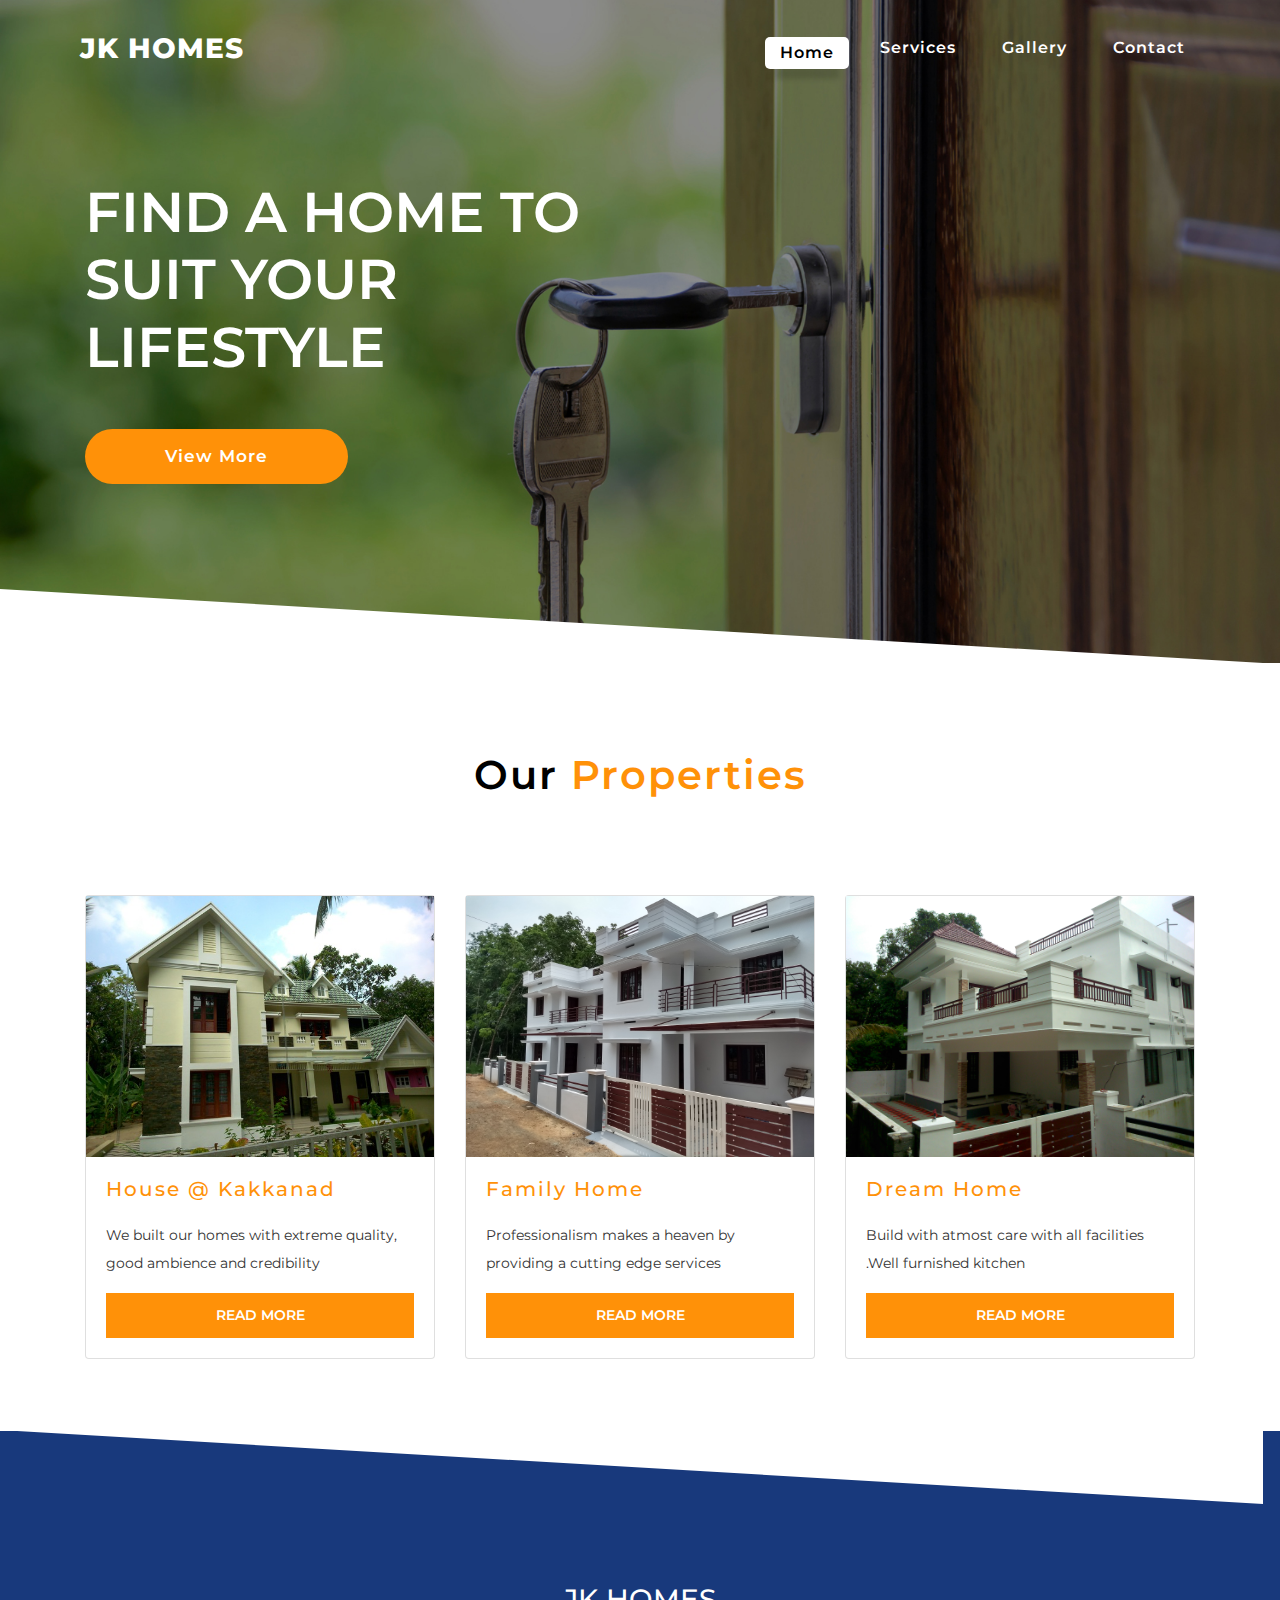
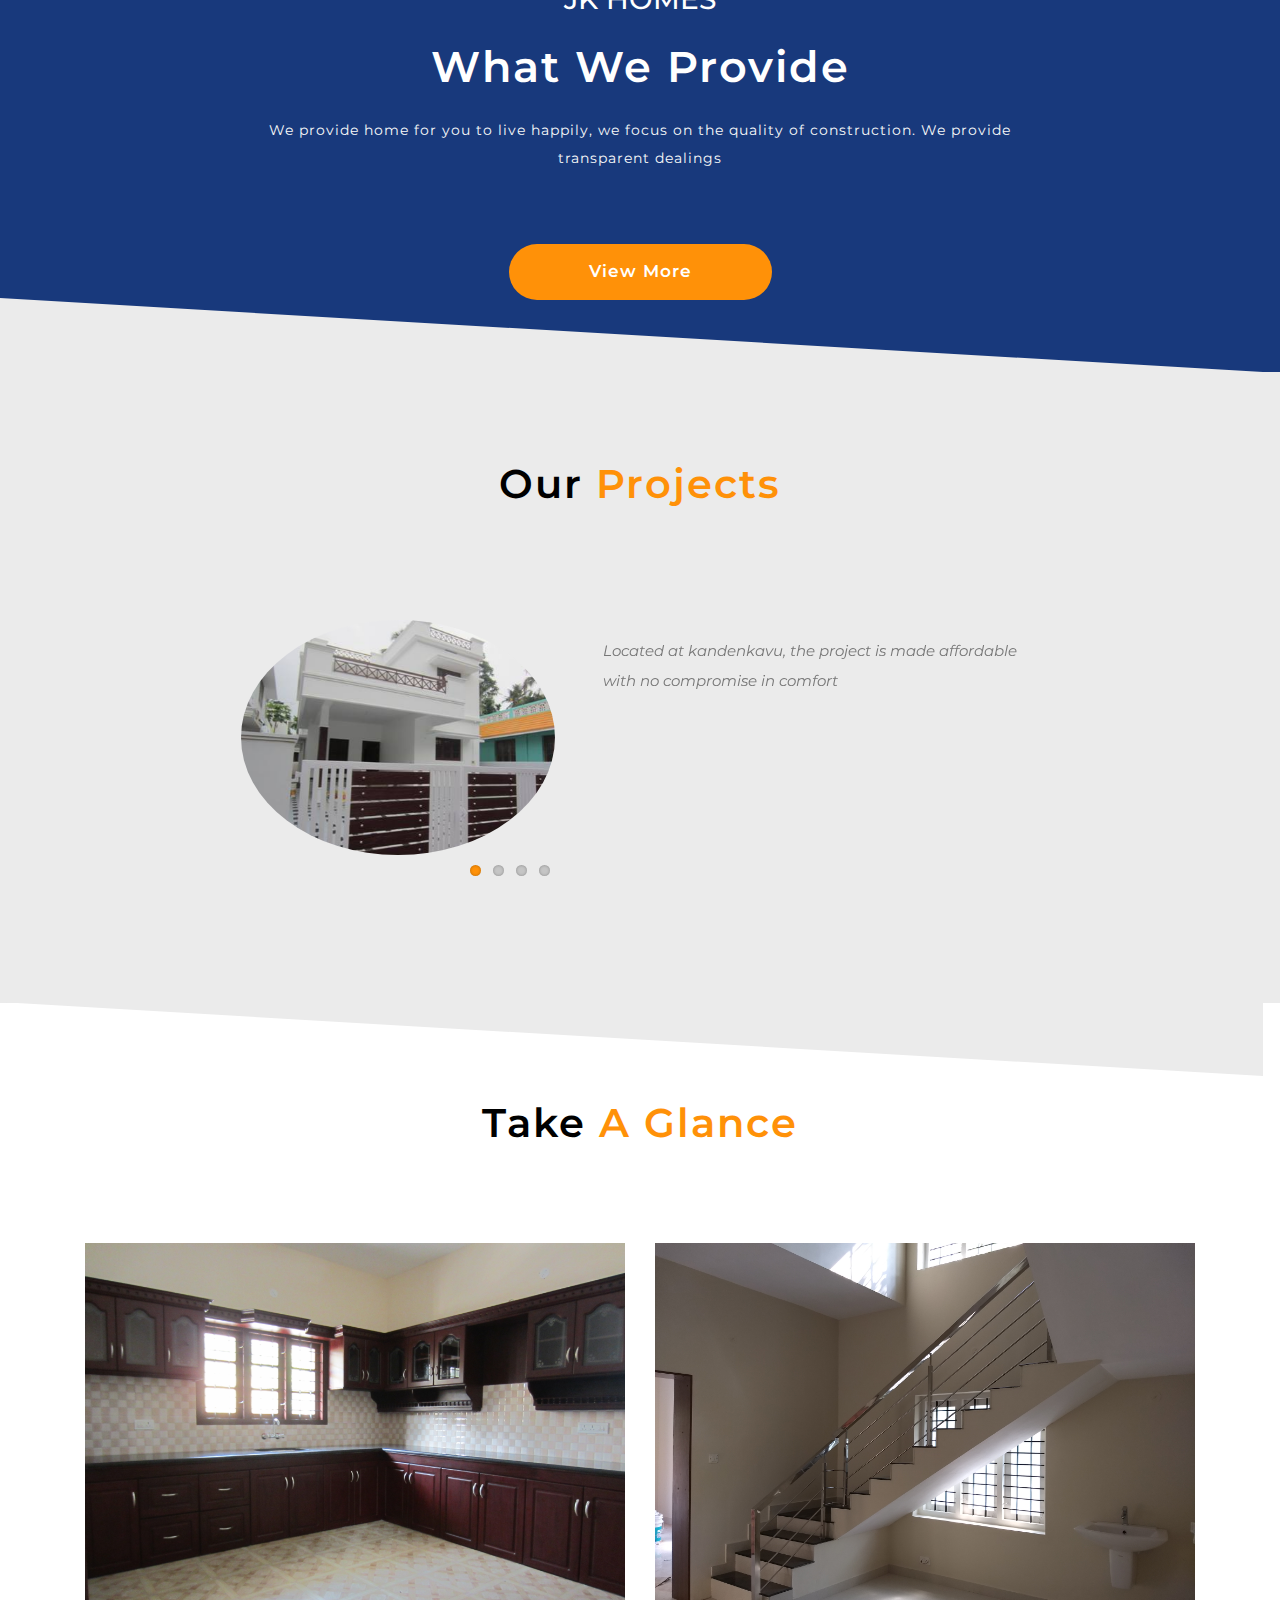
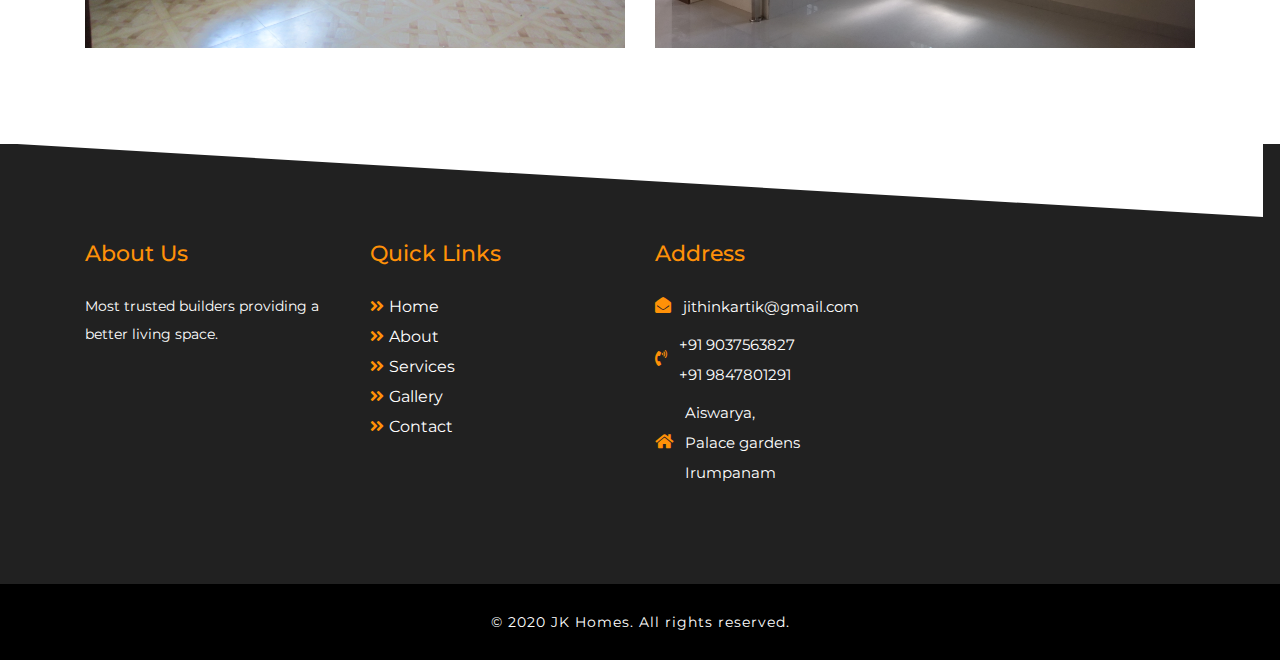
==== commit 7813a919: "Update index.html" ====
--- a/index.html
+++ b/index.html
@@ -7,6 +7,7 @@
     <meta charset="utf-8" />
     <meta name="keywords" content="Vicarage Responsive web template, Bootstrap Web Templates, Flat Web Templates, Android Compatible web template, 
 	SmartPhone Compatible web template, free WebDesigns for Nokia, Samsung, LG, Sony Ericsson, Motorola web design" />
+    <meta name="google-site-verification" content="7UuINawSoIrBAW1at_BwM08Dr_cxgwMlcjxVfWVzNb8" />
     <script>
         addEventListener("load", function () {
             setTimeout(hideURLbar, 0);
@@ -255,7 +256,7 @@
 						</div>
 						<div class="fv3-contact my-2">
 							<span class="fas fa-phone-volume mr-2"></span>
-							<p>9037563827 <br> 7907209154</p>
+							<p>+91 9037563827 <br> +91 9847801291</p>
 					
 						</div>
 						<div class="fv3-contact">
@@ -357,4 +358,4 @@
     <!-- Placed at the end of the document so the pages load faster -->
     <script src="js/bootstrap.js"></script>
 </body>
-</html>+</html>
--- a/css/style.css
+++ b/css/style.css
@@ -823,6 +823,16 @@
 .about-info-grids {
     text-align: center;
 }
+.home-img {
+    width: 100%;
+}
+.image-fig{
+  
+    float: left;
+    position: relative;
+    margin: 0;
+}            
+
 .bord {
     background: #e8e8e8;
     height: 1px;
@@ -831,7 +841,7 @@
 }
 .about-info.about-info2 {
    border-left: 1px solid #e8e8e8;
-   border-right: 1px solid #e8e8e8;
+   border-right: 1px solid #e8e8e8;	
 }
 .about-info-grids p {
     font-size: 15px;
@@ -1981,4 +1991,4 @@
 }
 }
 
-/* -- //Responsive code -- */+/* -- //Responsive code -- */
